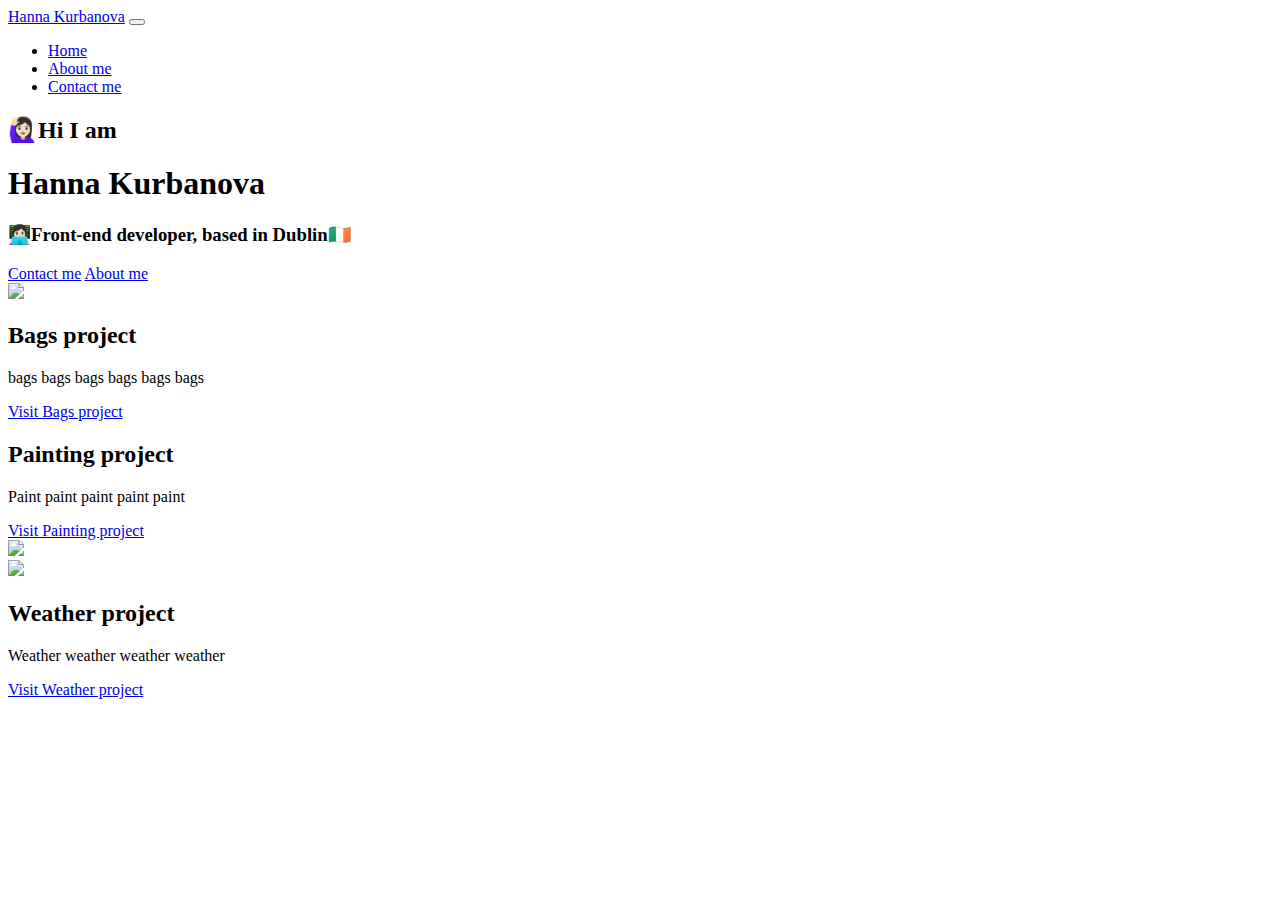
==== index.html @ 3133e860 "HTML" ====
<!DOCTYPE html>
<html lang="en">
  <head>
    <meta charset="UTF-8" />
    <meta name="viewport" content="width=device-width, initial-scale=1.0" />
    <meta http-equiv="X-UA-Compatible" content="ie=edge" />
    <title>Hanna Kurbanova</title>
    <link
      href="https://cdn.jsdelivr.net/npm/bootstrap@5.3.0/dist/css/bootstrap.min.css"
      rel="stylesheet"
      integrity="sha384-9ndCyUaIbzAi2FUVXJi0CjmCapSmO7SnpJef0486qhLnuZ2cdeRhO02iuK6FUUVM"
      crossorigin="anonymous"
    />
    <script
      src="https://cdn.jsdelivr.net/npm/bootstrap@5.3.0/dist/js/bootstrap.bundle.min.js"
      integrity="sha384-geWF76RCwLtnZ8qwWowPQNguL3RmwHVBC9FhGdlKrxdiJJigb/j/68SIy3Te4Bkz"
      crossorigin="anonymous"
    ></script>
    <link rel="stylesheet" href="src/styles.css" />
  </head>
  <body>
      <nav class="navbar navbar-expand-lg bg-body-tertiary fixed-top">
          <div class="container">
            <a class="navbar-brand" href="index.html">Hanna Kurbanova</a>
            <button class="navbar-toggler" type="button" data-bs-toggle="collapse" data-bs-target="#navbarNav" aria-controls="navbarNav" aria-expanded="false" aria-label="Toggle navigation">
              <span class="navbar-toggler-icon"></span>
            </button>
            <div class="collapse navbar-collapse" id="navbarNav">
              <ul class="navbar-nav">
                <li class="nav-item">
                  <a class="nav-link active" aria-current="page" href="index.html">Home</a>
                </li>
                <li class="nav-item">
                  <a class="nav-link" href="about.html">About me</a>
                </li>
                <li class="nav-item">
                    <a class="nav-link" href="about.html#contact">Contact me</a>
                  </li>
              </ul>
            </div>
          </div>
        </nav>
    <h2 class="text-center">🙋🏻‍♀️Hi I am</h2>
    <h1 class="text-center">Hanna Kurbanova</h1>
    <h3 class="text-center">
      👩🏻‍💻Front-end developer, based in Dublin🇮🇪
    </h3>
    <div class="contact-links mb-5">
      <a href="about.html#contact" class="primary-link" target="_blank"
        >Contact me</a
      >
      <a href="about.html" class="secondary-link" target="_blank">About me</a>
    </div>
<div class="container">
    <div class="row">
      <div class="col-6">
        <img src="images/bags.png" class="img-fluid rounded" />
      </div>
      <div class="col-6">
        <h2 class="mb-3">Bags project</h2>
        <p>
          bags bags bags bags bags bags
        </p>
        <div class="mt-5">
          <a href="#" class="primary-link d-inline-block">Visit Bags project</a>
        </div>
      </div>

      <div class="row">
        <div class="col-6">
          <h2 class="mb-3">Painting project</h2>
          <p>
            Paint paint paint paint paint
          </p>
          <div class="mt-5">
            <a href="#" class="primary-link d-inline-block"
              >Visit Painting project</a
            >
          </div>
        </div>
        <div class="col-6">
        <img src="images/painting.png" class="img-fluid rounded" />
      </div>
    </div>

    <div class="row">
      <div class="col-6">
        <img src="images/weather.png" class="img-fluid rounded" />
      </div>
      <div class="col-6">
        <h2 class="mb-3">Weather project</h2>
        <p>
          Weather weather weather weather
        </p>
        <div class="mt-5">
          <a href="#" class="primary-link d-inline-block"
            >Visit Weather project</a
          >
        </div>
      </div>
    </div>
    </div>
  </body>
</html>
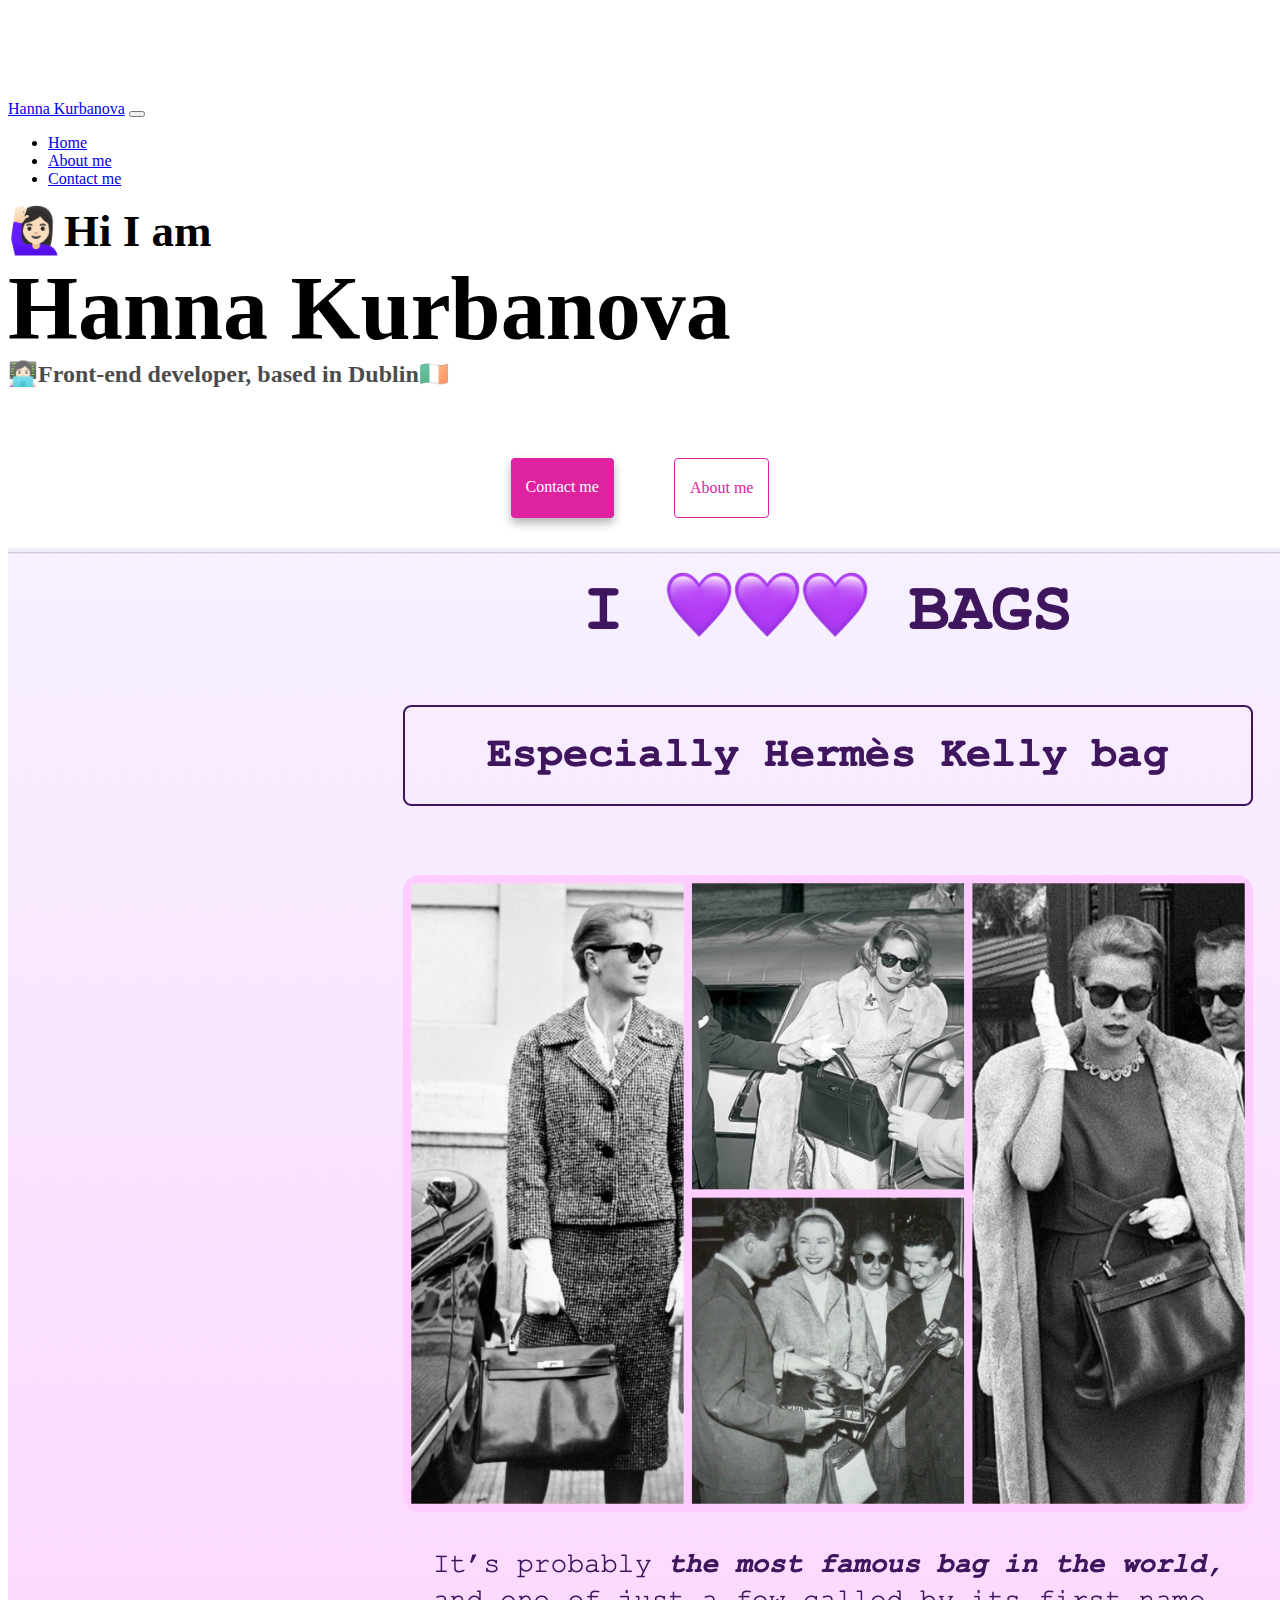
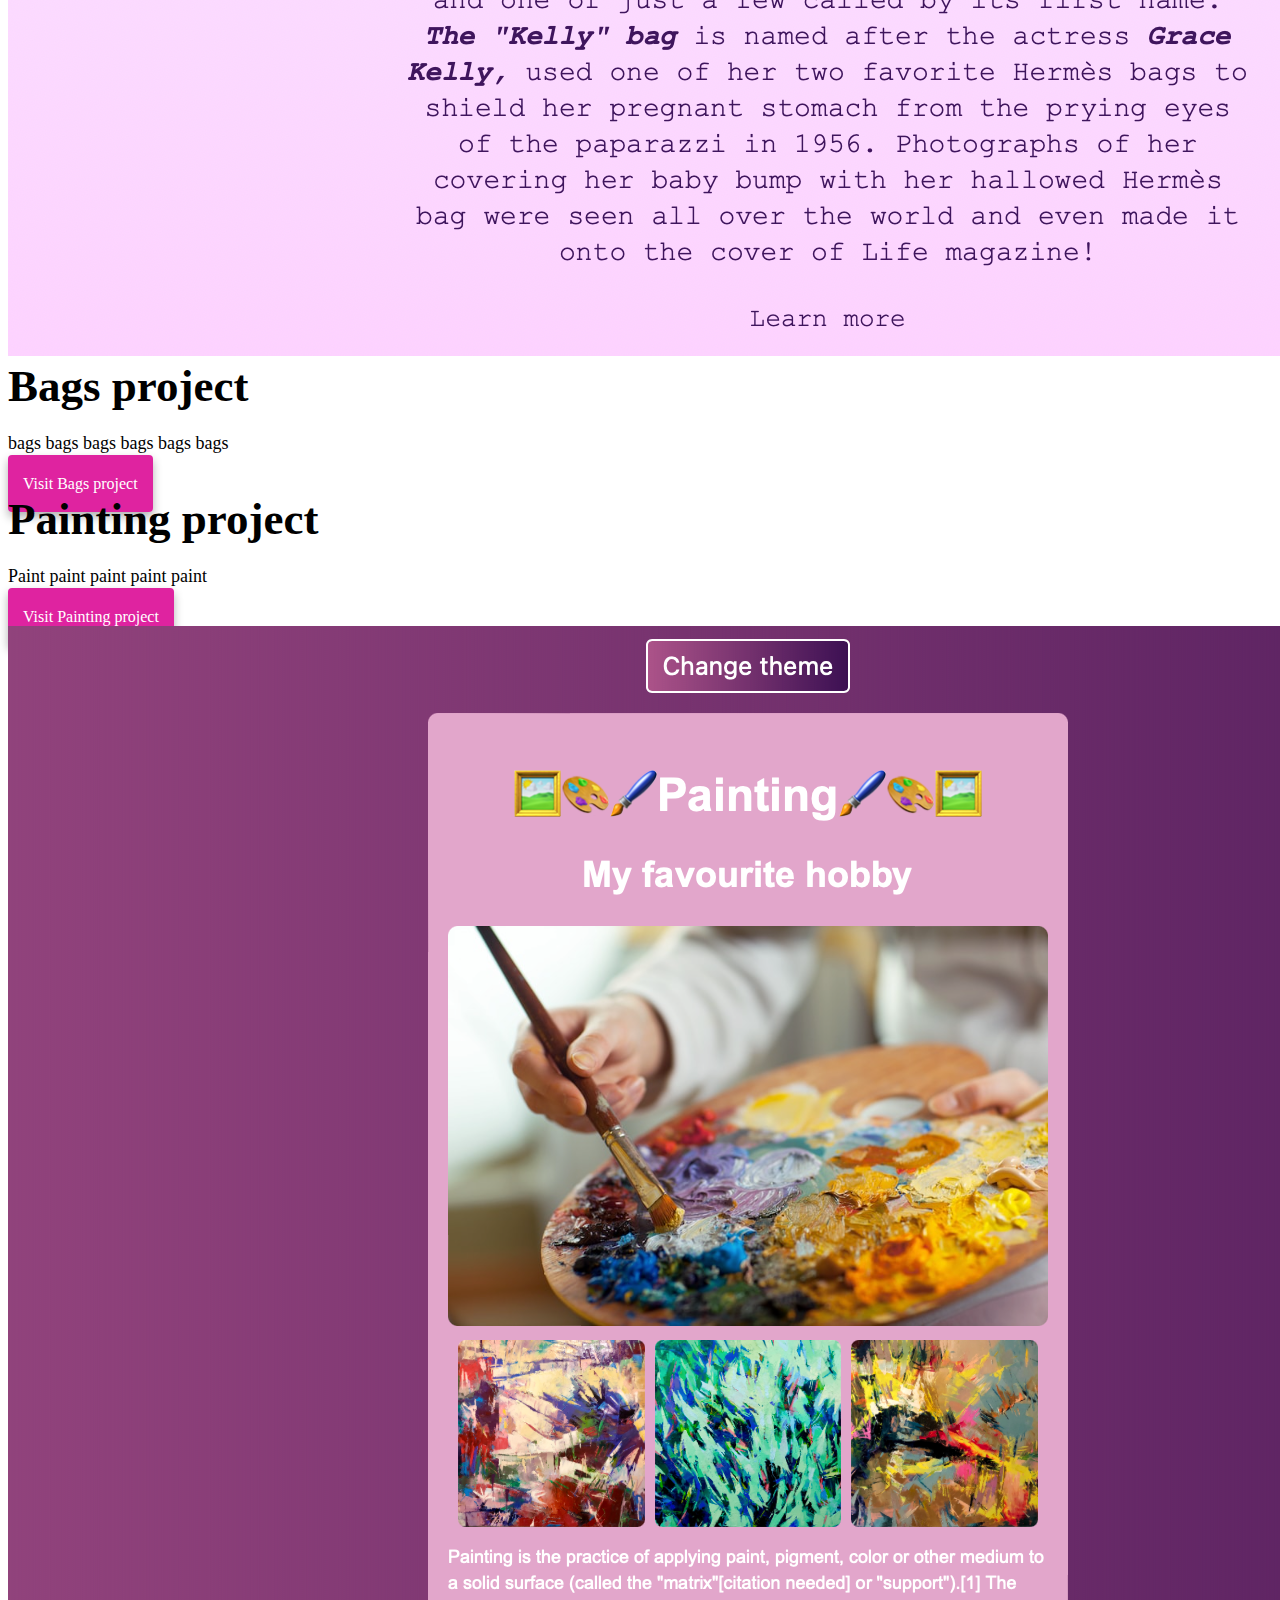
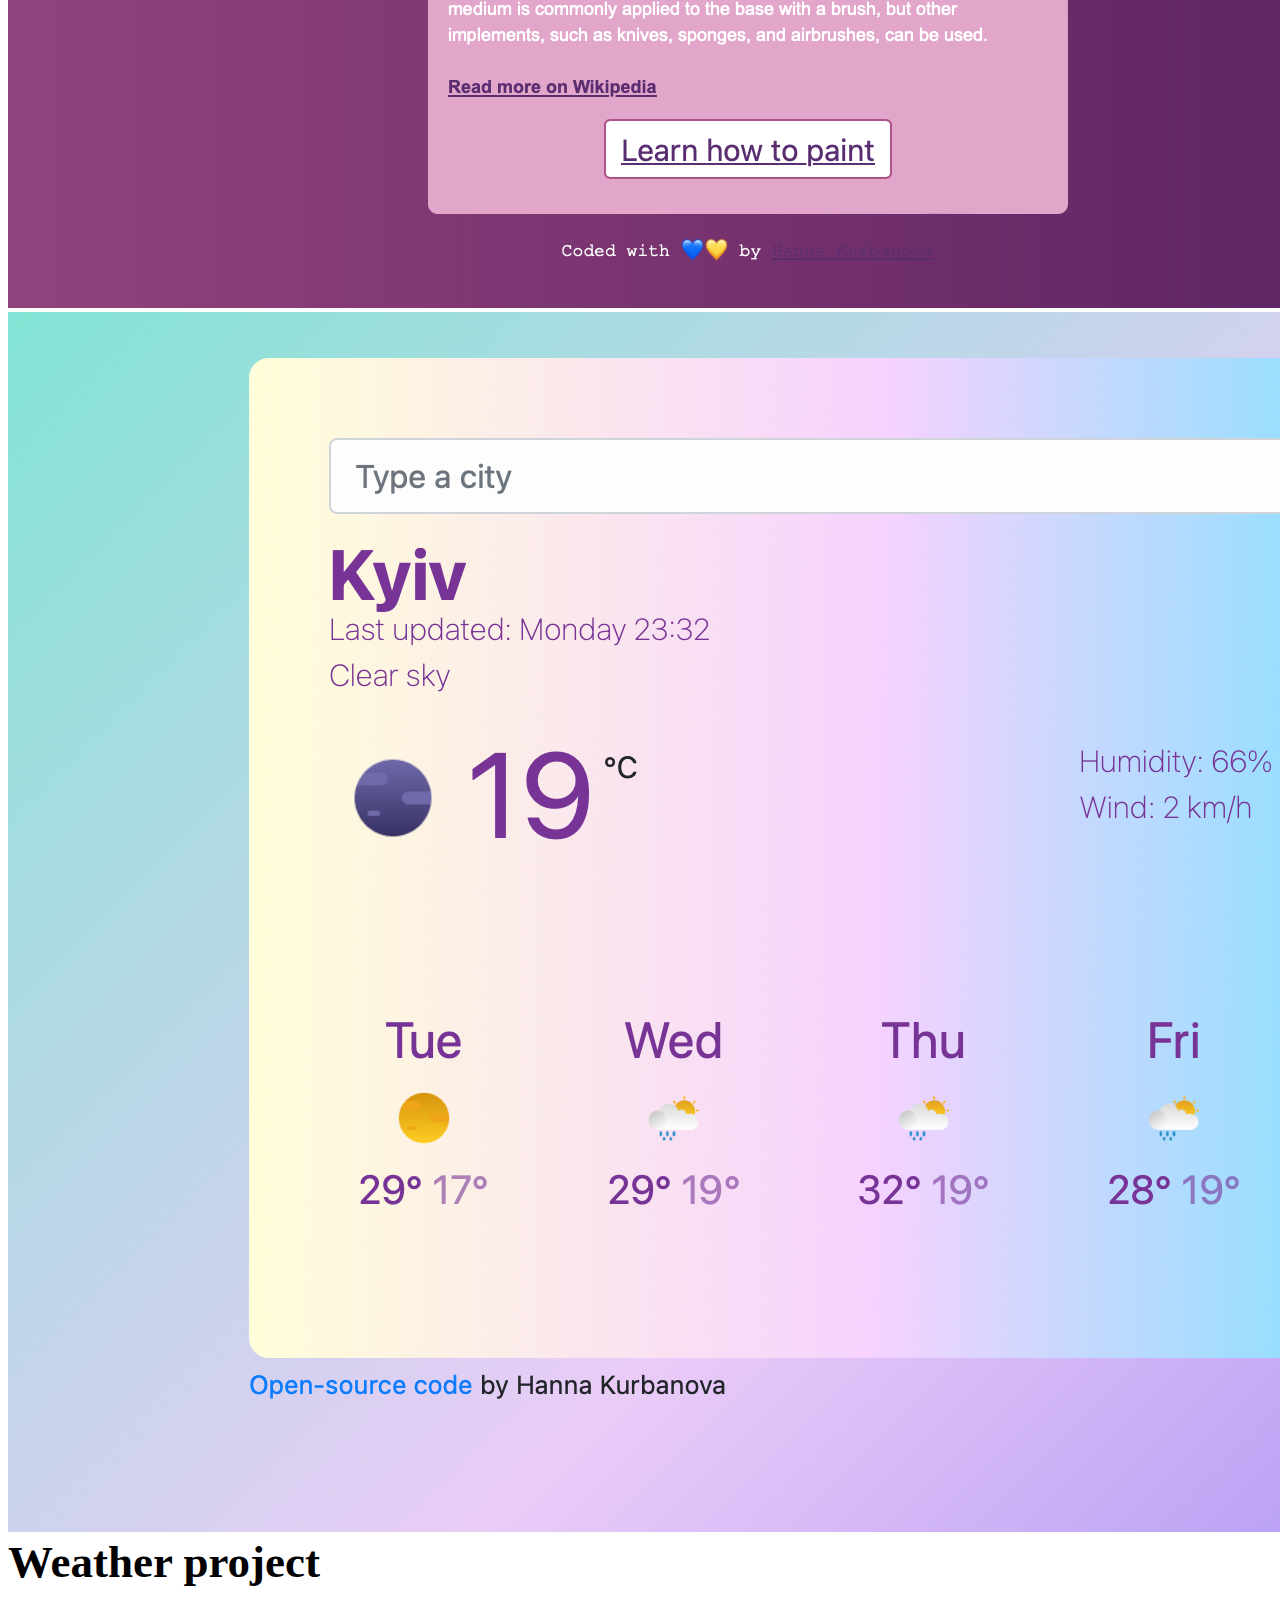
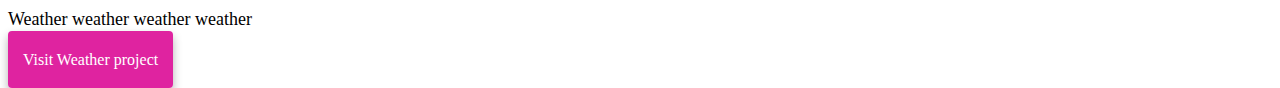
==== commit d66dd2c9: "polish" ====
--- a/index.html
+++ b/index.html
@@ -16,7 +16,7 @@
       integrity="sha384-geWF76RCwLtnZ8qwWowPQNguL3RmwHVBC9FhGdlKrxdiJJigb/j/68SIy3Te4Bkz"
       crossorigin="anonymous"
     ></script>
-    <link rel="stylesheet" href="src/styles.css" />
+    <link rel="stylesheet" href="styles.css" />
   </head>
   <body>
       <nav class="navbar navbar-expand-lg bg-body-tertiary fixed-top">
--- a/styles.css
+++ b/styles.css
@@ -0,0 +1,86 @@
+:root {
+  --primary-color: rgb(223, 35, 160);
+  --secondary-color: rgb(247, 216, 239);
+  --box-shadow: 0 5px 10px rgba(0, 0, 0, 0.3);
+}
+
+body {
+  margin-top: 100px;
+}
+
+h1,
+h2,
+h3 {
+  margin: 0;
+}
+
+h1 {
+  font-size: 90px;
+}
+
+h2 {
+  font-size: 45px;
+}
+
+h3 {
+  font-size: 24px;
+  opacity: 0.7;
+}
+
+p {
+  font-size: 18px;
+  line-height: 1.5;
+}
+
+.contact-links {
+  display: flex;
+  justify-content: center;
+  margin-top: 40px;
+}
+
+.contact-links a {
+  margin: 30px;
+}
+
+.primary-link {
+  background-color: var(--primary-color);
+  color: white;
+  box-shadow: var(--box-shadow);
+  border-radius: 4px;
+  padding: 20px 15px;
+  text-decoration: none;
+}
+
+.secondary-link {
+  border: 1px solid rgb(223, 35, 160);
+  color: var(--primary-color);
+  border-radius: 4px;
+  padding: 20px 15px;
+  text-decoration: none;
+}
+
+.homepage-link {
+  color: var(--primary-color);
+  text-align: center;
+  display: block;
+}
+
+.about-paragraphs {
+  margin: 30px 0;
+}
+
+.about-paragraphs p {
+  margin: 10px;
+}
+
+.mail-link {
+  display: flex;
+  justify-content: center;
+  color: var(--primary-color);
+  font-size: 24px;
+  text-decoration: none;
+}
+
+.mail-link:hover {
+  text-decoration: underline;
+}
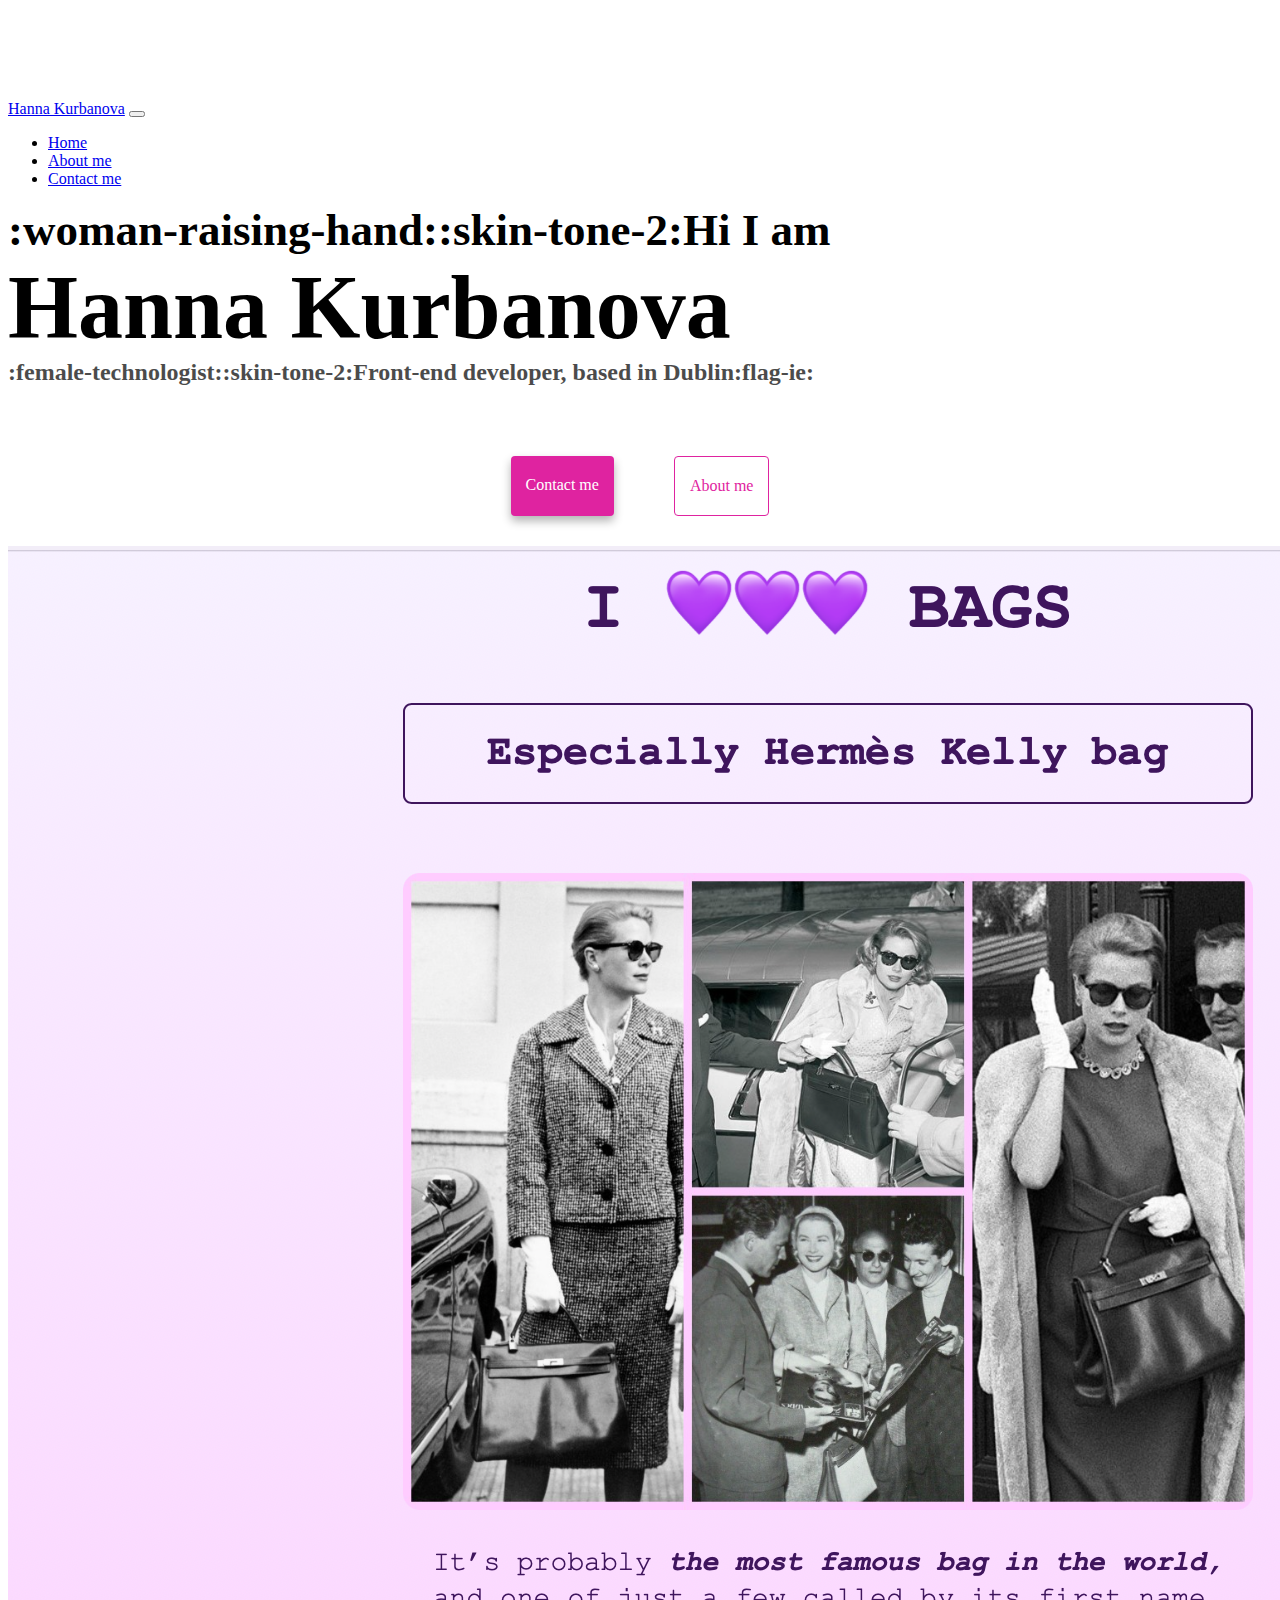
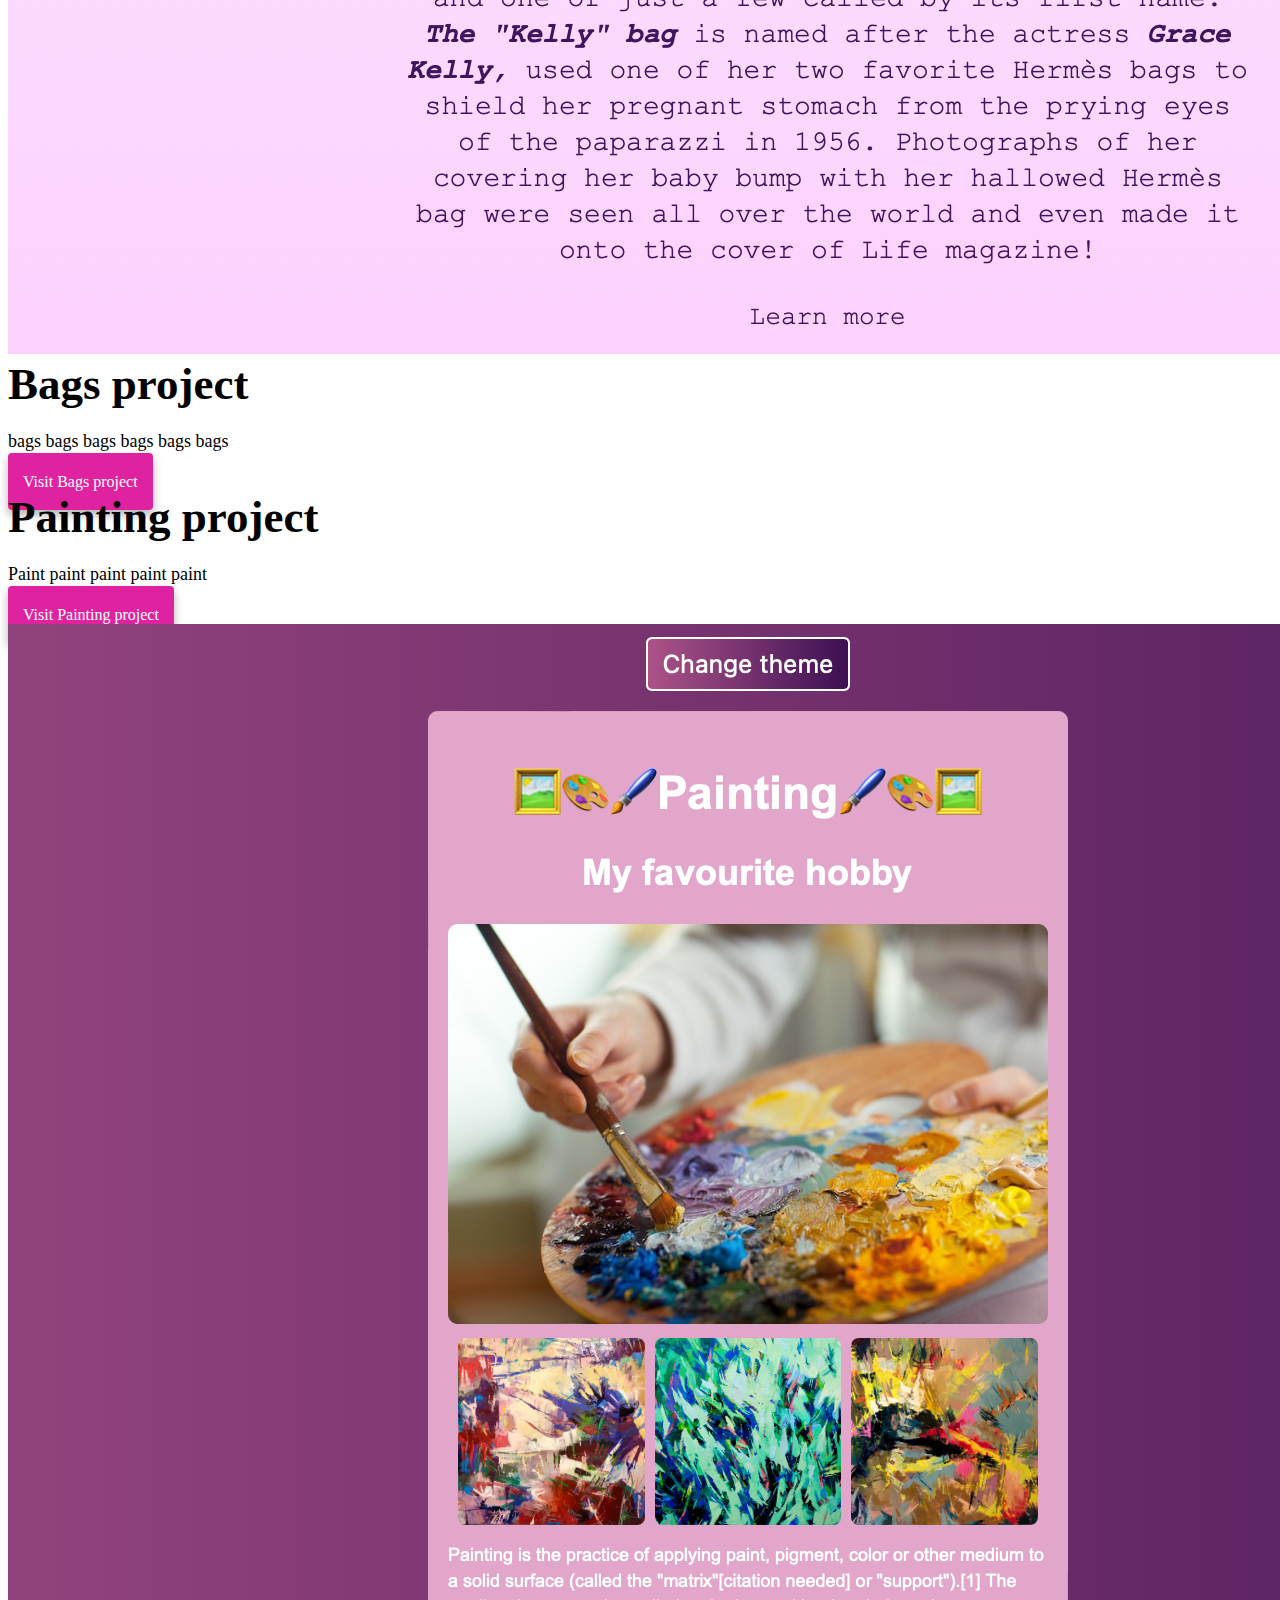
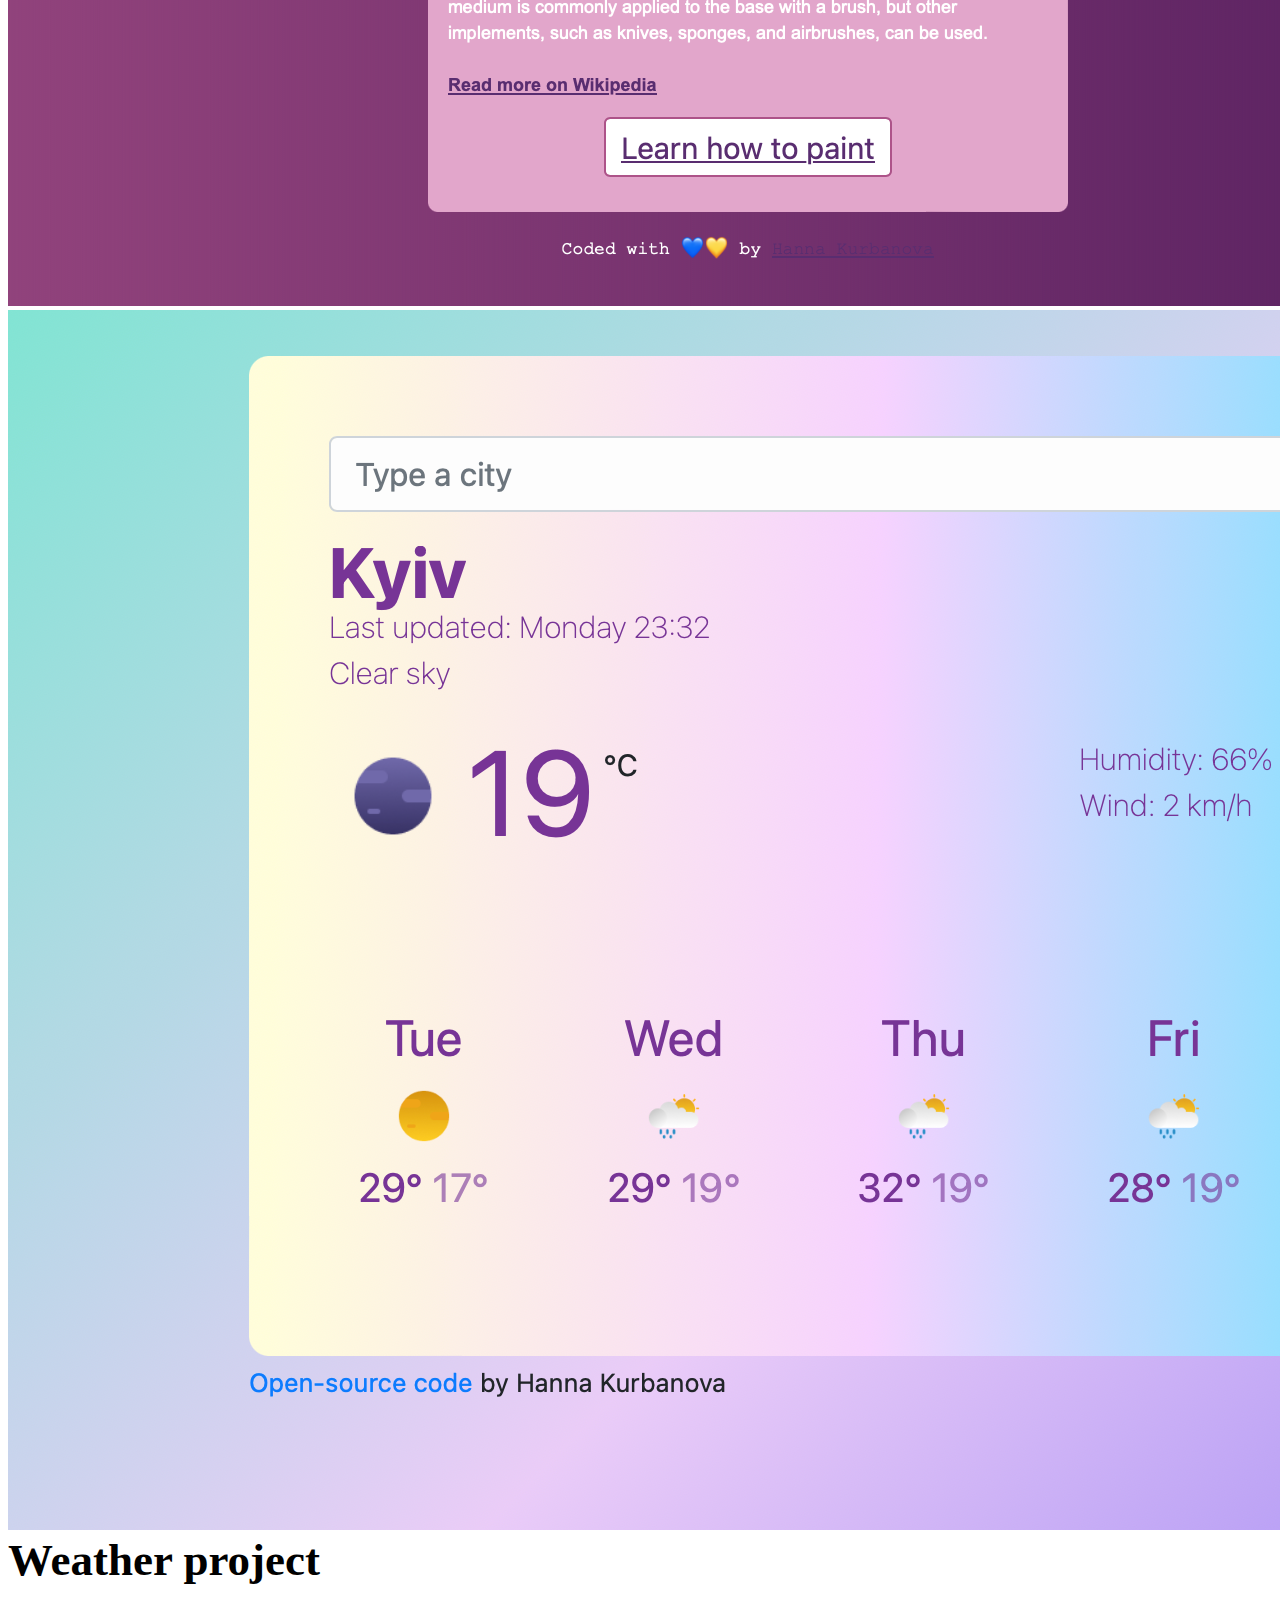
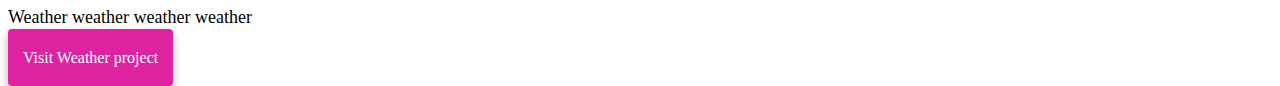
==== commit 91be3923: "HTML changes" ====
--- a/index.html
+++ b/index.html
@@ -19,31 +19,42 @@
     <link rel="stylesheet" href="styles.css" />
   </head>
   <body>
-      <nav class="navbar navbar-expand-lg bg-body-tertiary fixed-top">
-          <div class="container">
-            <a class="navbar-brand" href="index.html">Hanna Kurbanova</a>
-            <button class="navbar-toggler" type="button" data-bs-toggle="collapse" data-bs-target="#navbarNav" aria-controls="navbarNav" aria-expanded="false" aria-label="Toggle navigation">
-              <span class="navbar-toggler-icon"></span>
-            </button>
-            <div class="collapse navbar-collapse" id="navbarNav">
-              <ul class="navbar-nav">
-                <li class="nav-item">
-                  <a class="nav-link active" aria-current="page" href="index.html">Home</a>
-                </li>
-                <li class="nav-item">
-                  <a class="nav-link" href="about.html">About me</a>
-                </li>
-                <li class="nav-item">
-                    <a class="nav-link" href="about.html#contact">Contact me</a>
-                  </li>
-              </ul>
-            </div>
-          </div>
-        </nav>
-    <h2 class="text-center">🙋🏻‍♀️Hi I am</h2>
+    <nav class="navbar navbar-expand-lg bg-body-tertiary fixed-top">
+      <div class="container">
+        <a class="navbar-brand" href="index.html">Hanna Kurbanova</a>
+        <button
+          class="navbar-toggler"
+          type="button"
+          data-bs-toggle="collapse"
+          data-bs-target="#navbarNav"
+          aria-controls="navbarNav"
+          aria-expanded="false"
+          aria-label="Toggle navigation"
+        >
+          <span class="navbar-toggler-icon"></span>
+        </button>
+        <div class="collapse navbar-collapse" id="navbarNav">
+          <ul class="navbar-nav">
+            <li class="nav-item">
+              <a class="nav-link active" aria-current="page" href="index.html"
+                >Home</a
+              >
+            </li>
+            <li class="nav-item">
+              <a class="nav-link" href="about.html">About me</a>
+            </li>
+            <li class="nav-item">
+              <a class="nav-link" href="about.html#contact">Contact me</a>
+            </li>
+          </ul>
+        </div>
+      </div>
+    </nav>
+    <h2 class="text-center">:woman-raising-hand::skin-tone-2:Hi I am</h2>
     <h1 class="text-center">Hanna Kurbanova</h1>
     <h3 class="text-center">
-      👩🏻‍💻Front-end developer, based in Dublin🇮🇪
+      :female-technologist::skin-tone-2:Front-end developer, based in
+      Dublin:flag-ie:
     </h3>
     <div class="contact-links mb-5">
       <a href="about.html#contact" class="primary-link" target="_blank"
@@ -51,27 +62,25 @@
       >
       <a href="about.html" class="secondary-link" target="_blank">About me</a>
     </div>
-<div class="container">
-    <div class="row">
-      <div class="col-6">
-        <img src="images/bags.png" class="img-fluid rounded" />
-      </div>
-      <div class="col-6">
-        <h2 class="mb-3">Bags project</h2>
-        <p>
-          bags bags bags bags bags bags
-        </p>
-        <div class="mt-5">
-          <a href="#" class="primary-link d-inline-block">Visit Bags project</a>
+    <div class="container">
+      <div class="row">
+        <div class="col-6">
+          <img src="images/bags.png" class="img-fluid rounded" />
+        </div>
+        <div class="col-6">
+          <h2 class="mb-3">Bags project</h2>
+          <p>bags bags bags bags bags bags</p>
+          <div class="mt-5">
+            <a href="#" class="primary-link d-inline-block"
+              >Visit Bags project</a
+            >
+          </div>
         </div>
       </div>
-
       <div class="row">
         <div class="col-6">
           <h2 class="mb-3">Painting project</h2>
-          <p>
-            Paint paint paint paint paint
-          </p>
+          <p>Paint paint paint paint paint</p>
           <div class="mt-5">
             <a href="#" class="primary-link d-inline-block"
               >Visit Painting project</a
@@ -79,26 +88,23 @@
           </div>
         </div>
         <div class="col-6">
-        <img src="images/painting.png" class="img-fluid rounded" />
+          <img src="images/painting.png" class="img-fluid rounded" />
+        </div>
       </div>
-    </div>
-
-    <div class="row">
-      <div class="col-6">
-        <img src="images/weather.png" class="img-fluid rounded" />
-      </div>
-      <div class="col-6">
-        <h2 class="mb-3">Weather project</h2>
-        <p>
-          Weather weather weather weather
-        </p>
-        <div class="mt-5">
-          <a href="#" class="primary-link d-inline-block"
-            >Visit Weather project</a
-          >
+      <div class="row">
+        <div class="col-6">
+          <img src="images/weather.png" class="img-fluid rounded" />
+        </div>
+        <div class="col-6">
+          <h2 class="mb-3">Weather project</h2>
+          <p>Weather weather weather weather</p>
+          <div class="mt-5">
+            <a href="#" class="primary-link d-inline-block"
+              >Visit Weather project</a
+            >
+          </div>
         </div>
       </div>
     </div>
-    </div>
   </body>
 </html>
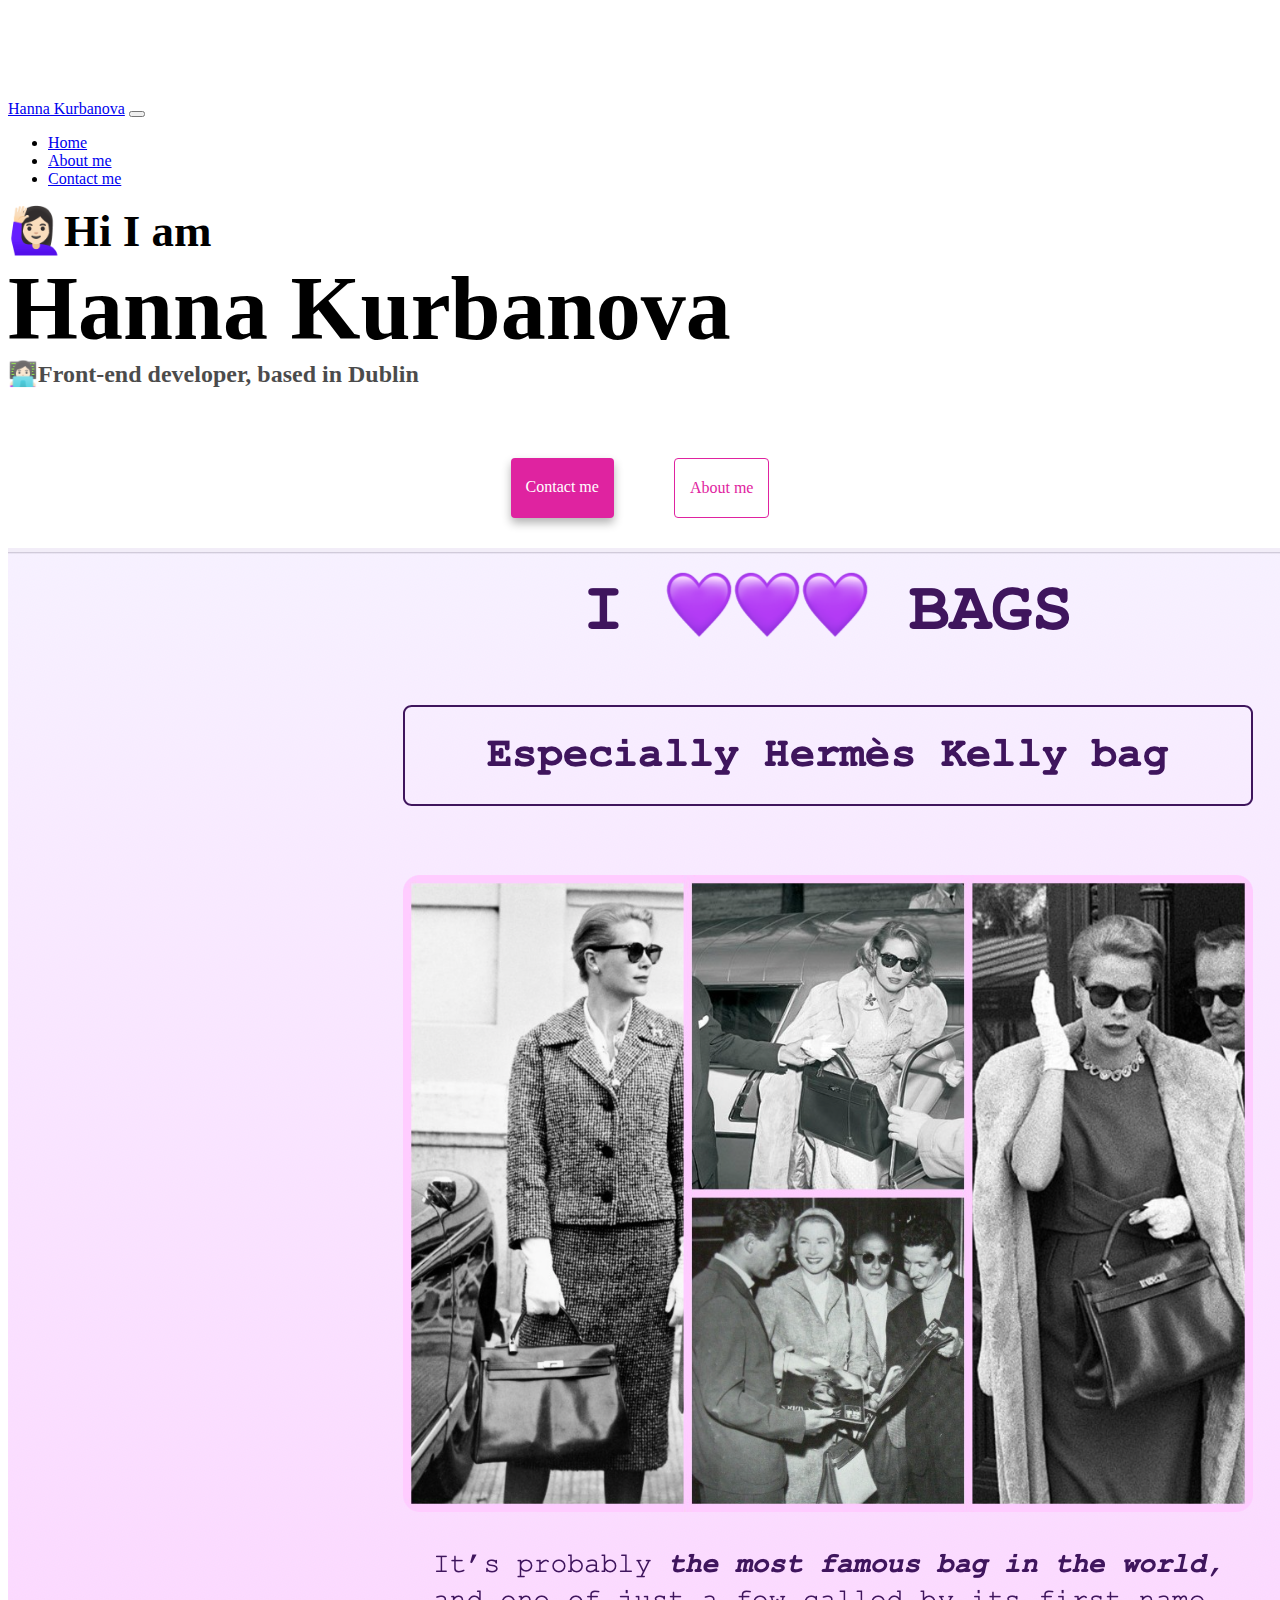
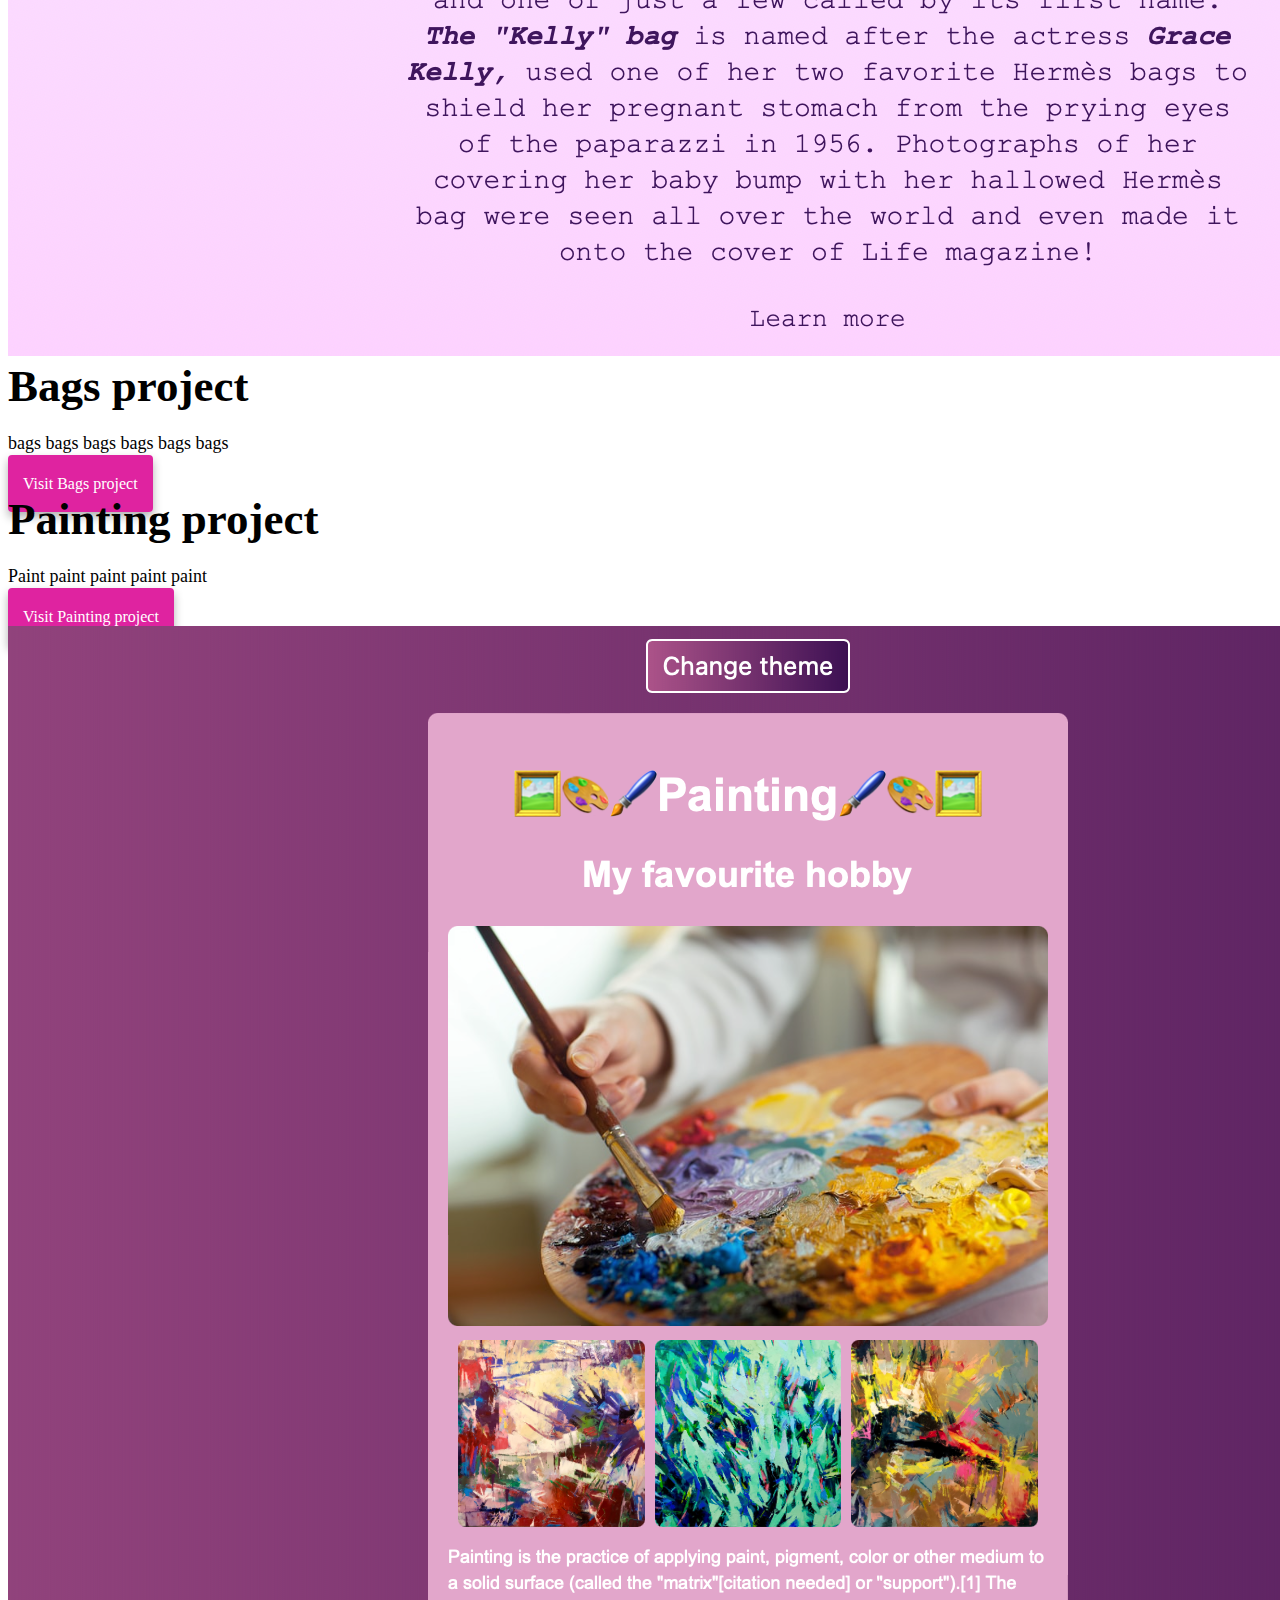
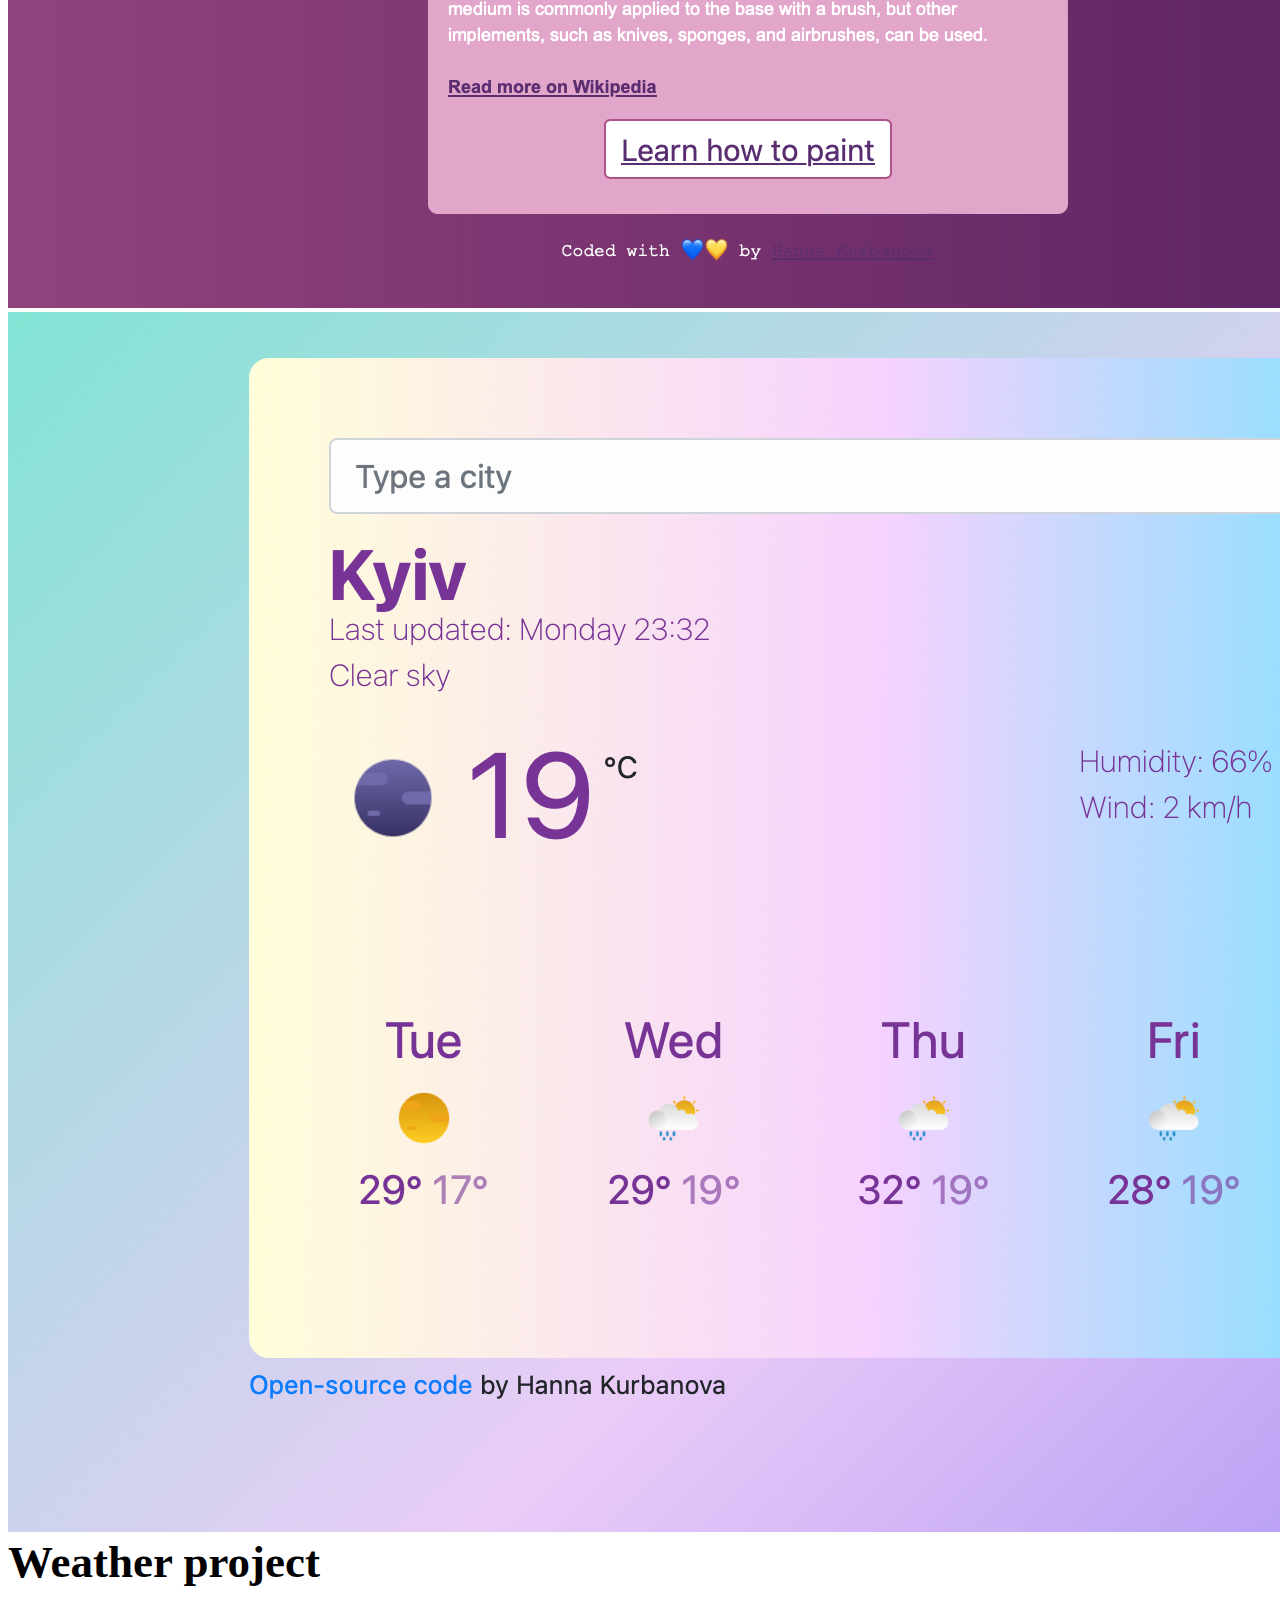
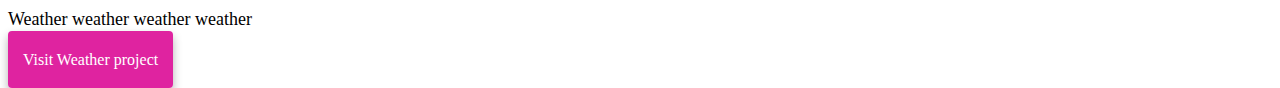
==== commit f45ea9a0: "Update HTML" ====
--- a/index.html
+++ b/index.html
@@ -50,12 +50,9 @@
         </div>
       </div>
     </nav>
-    <h2 class="text-center">:woman-raising-hand::skin-tone-2:Hi I am</h2>
+    <h2 class="text-center">🙋🏻‍♀️Hi I am</h2>
     <h1 class="text-center">Hanna Kurbanova</h1>
-    <h3 class="text-center">
-      :female-technologist::skin-tone-2:Front-end developer, based in
-      Dublin:flag-ie:
-    </h3>
+    <h3 class="text-center">👩🏻‍💻Front-end developer, based in Dublin</h3>
     <div class="contact-links mb-5">
       <a href="about.html#contact" class="primary-link" target="_blank"
         >Contact me</a
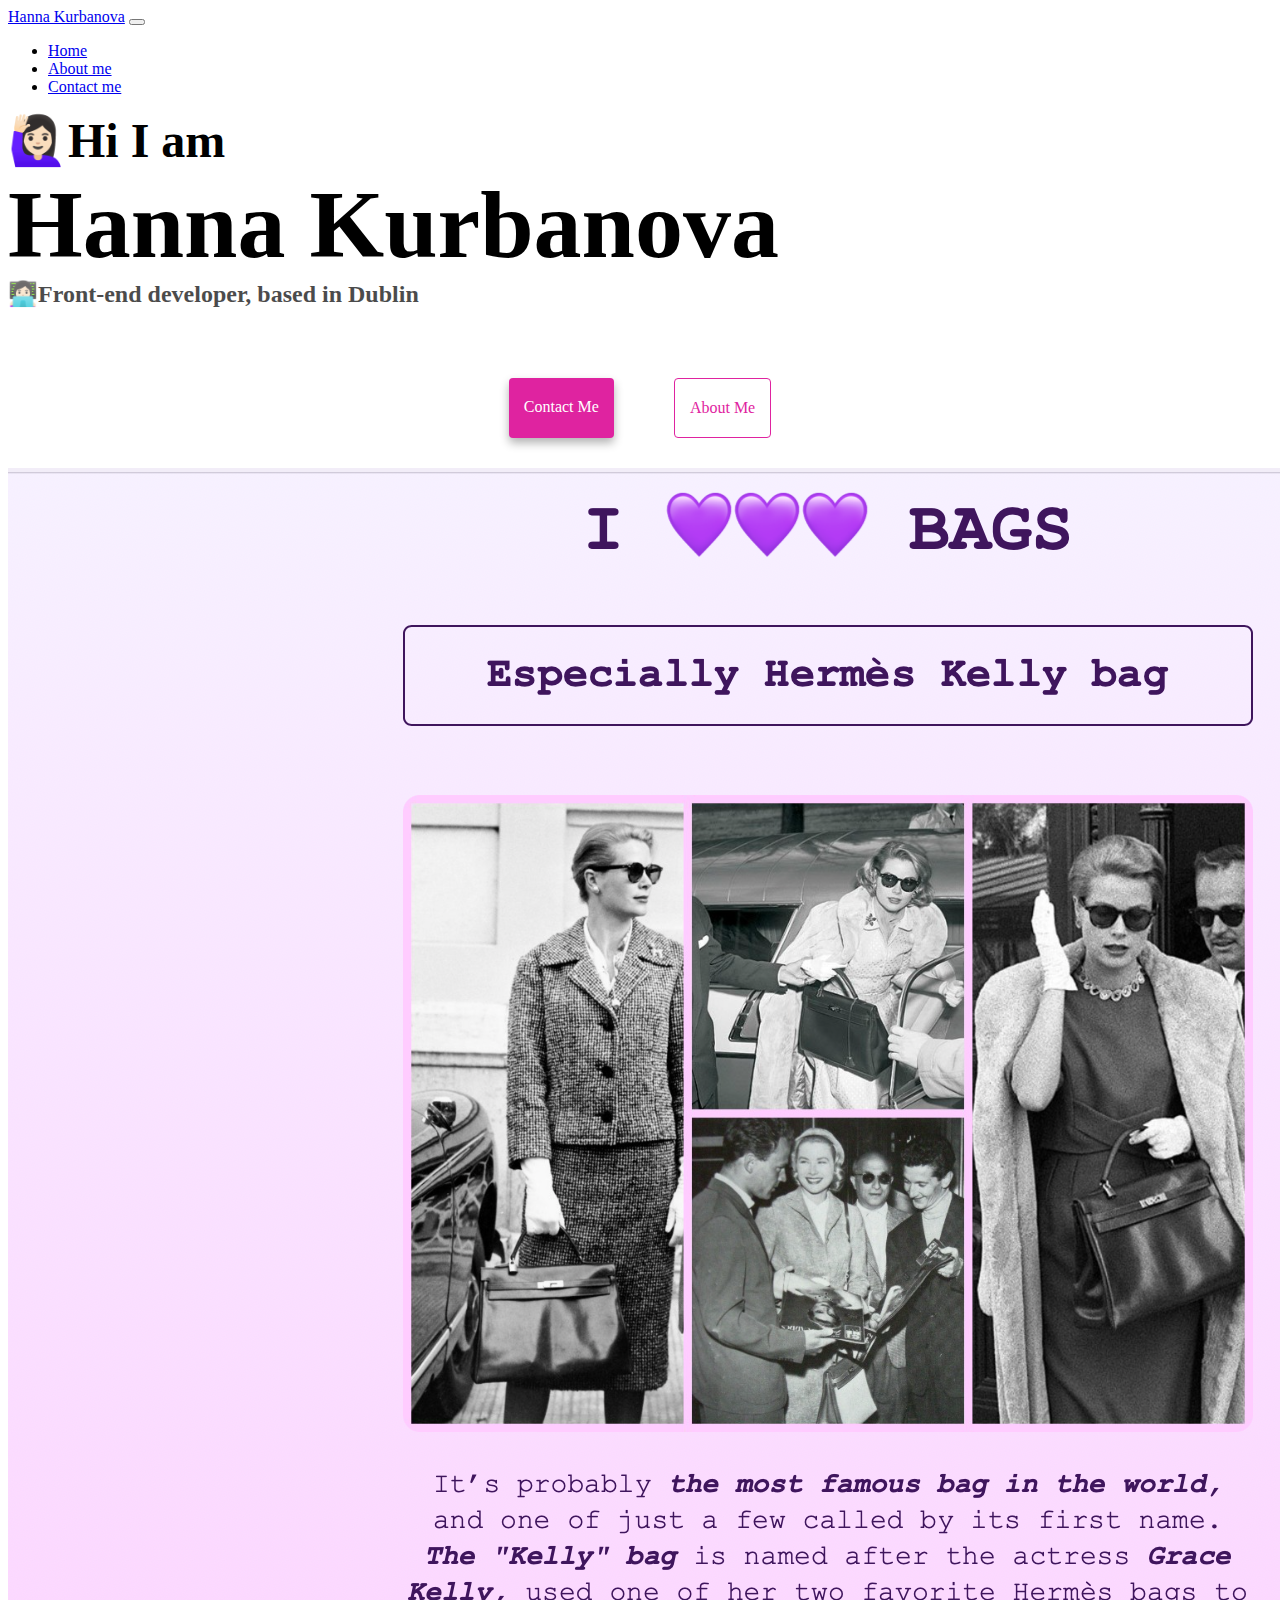
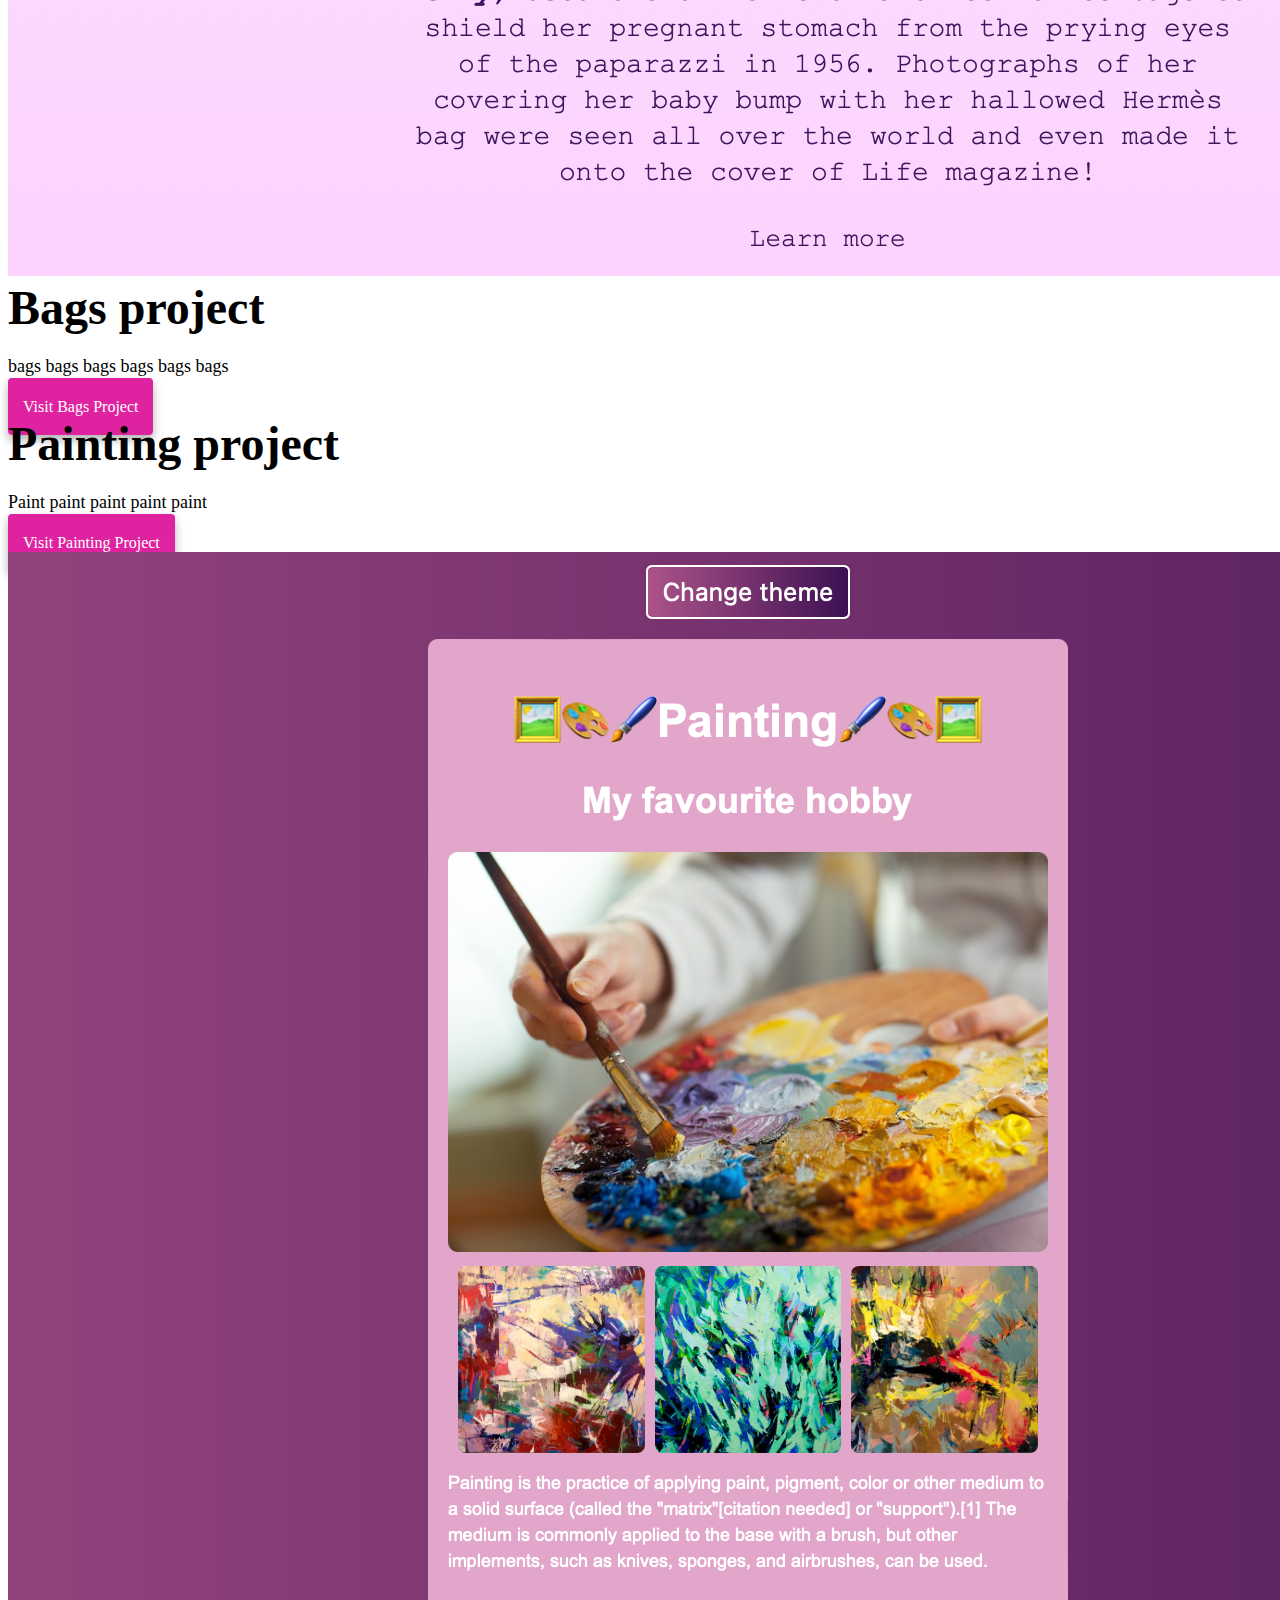
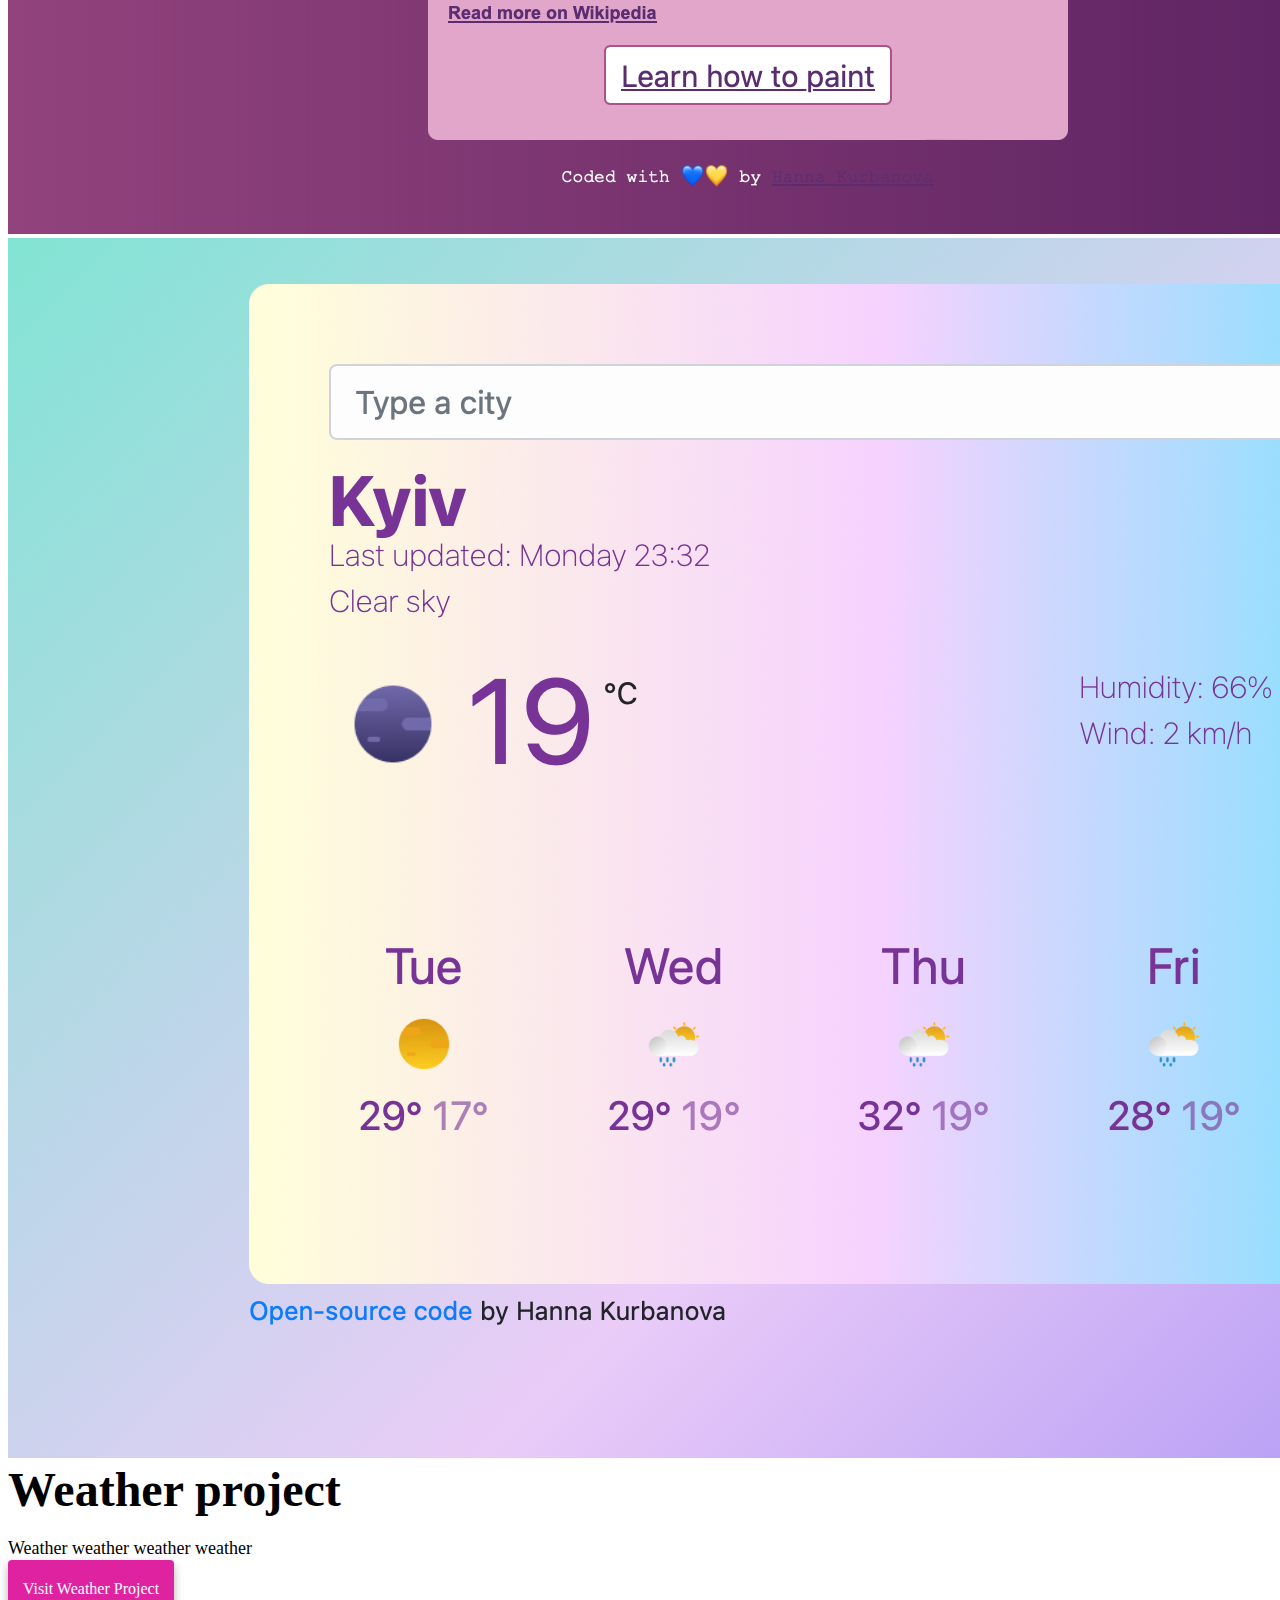
==== commit fa4a1955: "Update HTML, CSS" ====
--- a/index.html
+++ b/index.html
@@ -4,7 +4,7 @@
     <meta charset="UTF-8" />
     <meta name="viewport" content="width=device-width, initial-scale=1.0" />
     <meta http-equiv="X-UA-Compatible" content="ie=edge" />
-    <title>Hanna Kurbanova</title>
+    <title>Front-end developer - Hanna Kurbanova</title>
     <link
       href="https://cdn.jsdelivr.net/npm/bootstrap@5.3.0/dist/css/bootstrap.min.css"
       rel="stylesheet"
@@ -19,9 +19,11 @@
     <link rel="stylesheet" href="styles.css" />
   </head>
   <body>
-    <nav class="navbar navbar-expand-lg bg-body-tertiary fixed-top">
+    <nav class="navbar navbar-expand-lg navbar-light bg-light fixed-top">
       <div class="container">
-        <a class="navbar-brand" href="index.html">Hanna Kurbanova</a>
+        <a class="navbar-brand" href="index.html" title="Homepage"
+          >Hanna Kurbanova</a
+        >
         <button
           class="navbar-toggler"
           type="button"
@@ -36,15 +38,29 @@
         <div class="collapse navbar-collapse" id="navbarNav">
           <ul class="navbar-nav">
             <li class="nav-item">
-              <a class="nav-link active" aria-current="page" href="index.html"
+              <a
+                class="nav-link active"
+                aria-current="page"
+                href="index.html"
+                title="Homepage"
                 >Home</a
               >
             </li>
             <li class="nav-item">
-              <a class="nav-link" href="about.html">About me</a>
+              <a
+                class="nav-link"
+                href="about.html"
+                title="About Hanna Kurbanova"
+                >About me</a
+              >
             </li>
             <li class="nav-item">
-              <a class="nav-link" href="about.html#contact">Contact me</a>
+              <a
+                class="nav-link"
+                href="about.html#contact"
+                title="Contact Hanna Kurbanova"
+                >Contact me</a
+              >
             </li>
           </ul>
         </div>
@@ -57,46 +73,70 @@
       <a href="about.html#contact" class="primary-link" target="_blank"
         >Contact me</a
       >
-      <a href="about.html" class="secondary-link" target="_blank">About me</a>
+      <a
+        href="about.html"
+        class="secondary-link"
+        target="_blank"
+        title="About Hanna Kurbanova"
+        >About me</a
+      >
     </div>
     <div class="container">
       <div class="row">
-        <div class="col-6">
-          <img src="images/bags.png" class="img-fluid rounded" />
+        <div class="col-sm-6">
+          <img
+            src="images/bags.png"
+            alt="Bags project"
+            class="img-fluid rounded d-none d-sm-block"
+          />
         </div>
-        <div class="col-6">
+        <div class="col-sm-6">
           <h2 class="mb-3">Bags project</h2>
           <p>bags bags bags bags bags bags</p>
           <div class="mt-5">
-            <a href="#" class="primary-link d-inline-block"
+            <a href="#" class="primary-link project-link" title="Bags project"
               >Visit Bags project</a
             >
           </div>
         </div>
       </div>
-      <div class="row">
-        <div class="col-6">
+      <div class="row mt-5">
+        <div class="col-sm-6">
           <h2 class="mb-3">Painting project</h2>
           <p>Paint paint paint paint paint</p>
           <div class="mt-5">
-            <a href="#" class="primary-link d-inline-block"
+            <a
+              href="#"
+              class="primary-link project-link"
+              title="Painting project"
               >Visit Painting project</a
             >
           </div>
         </div>
-        <div class="col-6">
-          <img src="images/painting.png" class="img-fluid rounded" />
+        <div class="col-sm-6">
+          <img
+            src="images/painting.png"
+            alt="Painting project"
+            class="img-fluid rounded d-none d-sm-block"
+          />
         </div>
       </div>
-      <div class="row">
-        <div class="col-6">
-          <img src="images/weather.png" class="img-fluid rounded" />
+      <div class="row mt-5">
+        <div class="col-sm-6">
+          <img
+            src="images/weather.png"
+            alt="Weather project"
+            class="img-fluid rounded d-none d-sm-block"
+          />
         </div>
-        <div class="col-6">
+        <div class="col-sm-6">
           <h2 class="mb-3">Weather project</h2>
           <p>Weather weather weather weather</p>
           <div class="mt-5">
-            <a href="#" class="primary-link d-inline-block"
+            <a
+              href="#"
+              class="primary-link project-link"
+              title="Weather project"
               >Visit Weather project</a
             >
           </div>
--- a/styles.css
+++ b/styles.css
@@ -5,7 +5,7 @@
 }
 
 body {
-  margin-top: 100px;
+  margin-top: 100px 0;
 }
 
 h1,
@@ -15,11 +15,11 @@
 }
 
 h1 {
-  font-size: 90px;
+  font-size: 96px;
 }
 
 h2 {
-  font-size: 45px;
+  font-size: 48px;
 }
 
 h3 {
@@ -49,6 +49,11 @@
   border-radius: 4px;
   padding: 20px 15px;
   text-decoration: none;
+  text-transform: capitalize;
+}
+
+.primary-link:hover {
+  color: antiquewhite;
 }
 
 .secondary-link {
@@ -57,6 +62,7 @@
   border-radius: 4px;
   padding: 20px 15px;
   text-decoration: none;
+  text-transform: capitalize;
 }
 
 .homepage-link {
@@ -84,3 +90,25 @@
 .mail-link:hover {
   text-decoration: underline;
 }
+
+@media (max-width: 576px) {
+  h1 {
+    font-size: 48px;
+    line-height: 1.5;
+  }
+
+  h2 {
+    font-size: 32px;
+    text-align: center;
+  }
+
+  p {
+    text-align: center;
+  }
+
+  .project-link {
+    display: block;
+    text-align: center;
+    margin: 0 20px;
+  }
+}
